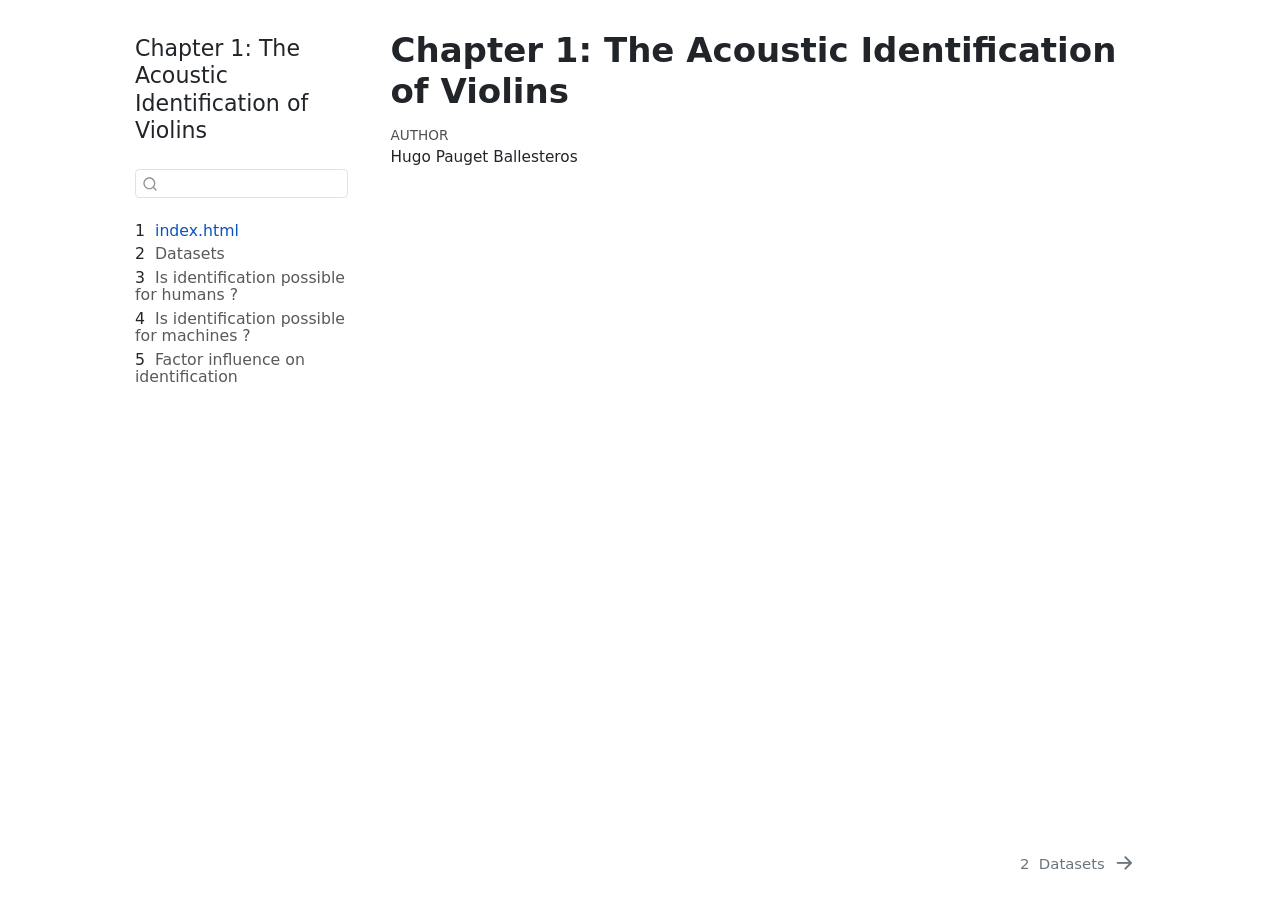
==== reports/_output/index.html @ 641fc1a1 "First commit" ====
<!DOCTYPE html>
<html xmlns="http://www.w3.org/1999/xhtml" lang="en" xml:lang="en"><head>

<meta charset="utf-8">
<meta name="generator" content="quarto-1.9.37">

<meta name="viewport" content="width=device-width, initial-scale=1.0, user-scalable=yes">

<meta name="author" content="Hugo Pauget Ballesteros">

<title>Chapter 1: The Acoustic Identification of Violins</title>
<style>
/* Default styles provided by pandoc.
** See https://pandoc.org/MANUAL.html#variables-for-html for config info.
*/
code{white-space: pre-wrap;}
span.smallcaps{font-variant: small-caps;}
div.columns{display: flex; gap: min(4vw, 1.5em);}
div.column{flex: auto; overflow-x: auto;}
div.hanging-indent{margin-left: 1.5em; text-indent: -1.5em;}
ul.task-list{list-style: none;}
ul.task-list li input[type="checkbox"] {
  width: 0.8em;
  margin: 0 0.8em 0.2em -1em; /* quarto-specific, see https://github.com/quarto-dev/quarto-cli/issues/4556 */ 
  vertical-align: middle;
}
</style>


<script src="site_libs/quarto-nav/quarto-nav.js"></script>
<script src="site_libs/quarto-nav/headroom.min.js"></script>
<script src="site_libs/clipboard/clipboard.min.js"></script>
<script src="site_libs/quarto-search/autocomplete.umd.js"></script>
<script src="site_libs/quarto-search/fuse.min.js"></script>
<script src="site_libs/quarto-search/quarto-search.js"></script>
<meta name="quarto:offset" content="./">
<link href="./materials.html" rel="next">
<script src="site_libs/quarto-html/quarto.js" type="module"></script>
<script src="site_libs/quarto-html/tabsets/tabsets.js" type="module"></script>
<script src="site_libs/quarto-html/popper.min.js"></script>
<script src="site_libs/quarto-html/tippy.umd.min.js"></script>
<script src="site_libs/quarto-html/anchor.min.js"></script>
<link href="site_libs/quarto-html/tippy.css" rel="stylesheet">
<link href="site_libs/quarto-html/quarto-syntax-highlighting-7f8f88aac4f3542376d5c11b86a4c14d.css" rel="stylesheet" id="quarto-text-highlighting-styles">
<script src="site_libs/bootstrap/bootstrap.min.js"></script>
<link href="site_libs/bootstrap/bootstrap-icons.css" rel="stylesheet">
<link href="site_libs/bootstrap/bootstrap-02ebb7cf4e6a27330e571e87d12b4c73.min.css" rel="stylesheet" append-hash="true" id="quarto-bootstrap" data-mode="light">
<script id="quarto-search-options" type="application/json">{
  "location": "sidebar",
  "copy-button": false,
  "collapse-after": 3,
  "panel-placement": "start",
  "type": "textbox",
  "limit": 50,
  "keyboard-shortcut": [
    "f",
    "/",
    "s"
  ],
  "show-item-context": false,
  "language": {
    "search-no-results-text": "No results",
    "search-matching-documents-text": "matching documents",
    "search-copy-link-title": "Copy link to search",
    "search-hide-matches-text": "Hide additional matches",
    "search-more-match-text": "more match in this document",
    "search-more-matches-text": "more matches in this document",
    "search-clear-button-title": "Clear",
    "search-text-placeholder": "",
    "search-detached-cancel-button-title": "Cancel",
    "search-submit-button-title": "Submit",
    "search-label": "Search"
  }
}</script>


</head>

<body class="nav-sidebar floating fullcontent quarto-light">

<div id="quarto-search-results"></div>
  <header id="quarto-header" class="headroom fixed-top">
  <nav class="quarto-secondary-nav">
    <div class="container-fluid d-flex">
      <button type="button" class="quarto-btn-toggle btn" data-bs-toggle="collapse" role="button" data-bs-target=".quarto-sidebar-collapse-item" aria-controls="quarto-sidebar" aria-expanded="false" aria-label="Toggle sidebar navigation" onclick="if (window.quartoToggleHeadroom) { window.quartoToggleHeadroom(); }">
        <i class="bi bi-layout-text-sidebar-reverse"></i>
      </button>
        <nav class="quarto-page-breadcrumbs" aria-label="breadcrumb"><ol class="breadcrumb"><li class="breadcrumb-item"><a href="./index.html"><span class="chapter-number">1</span>&nbsp; <span class="chapter-title">index.html</span></a></li></ol></nav>
        <a class="flex-grow-1" role="navigation" data-bs-toggle="collapse" data-bs-target=".quarto-sidebar-collapse-item" aria-controls="quarto-sidebar" aria-expanded="false" aria-label="Toggle sidebar navigation" onclick="if (window.quartoToggleHeadroom) { window.quartoToggleHeadroom(); }">      
        </a>
      <button type="button" class="btn quarto-search-button" aria-label="Search" onclick="window.quartoOpenSearch();">
        <i class="bi bi-search"></i>
      </button>
    </div>
  </nav>
</header>
<!-- content -->
<div id="quarto-content" class="quarto-container page-columns page-rows-contents page-layout-article">
<!-- sidebar -->
  <nav id="quarto-sidebar" class="sidebar collapse collapse-horizontal quarto-sidebar-collapse-item sidebar-navigation floating overflow-auto">
    <div class="pt-lg-2 mt-2 text-left sidebar-header">
    <div class="sidebar-title mb-0 py-0">
      <a href="./">Chapter 1: The Acoustic Identification of Violins</a> 
    </div>
      </div>
        <div class="mt-2 flex-shrink-0 align-items-center">
        <div class="sidebar-search">
        <div id="quarto-search" class="" title="Search"></div>
        </div>
        </div>
    <div class="sidebar-menu-container"> 
    <ul class="list-unstyled mt-1">
        <li class="sidebar-item">
  <div class="sidebar-item-container"> 
  <a href="./index.html" class="sidebar-item-text sidebar-link active">
 <span class="menu-text"><span class="chapter-number">1</span>&nbsp; <span class="chapter-title">index.html</span></span></a>
  </div>
</li>
        <li class="sidebar-item">
  <div class="sidebar-item-container"> 
  <a href="./materials.html" class="sidebar-item-text sidebar-link">
 <span class="menu-text"><span class="chapter-number">2</span>&nbsp; <span class="chapter-title">Datasets</span></span></a>
  </div>
</li>
        <li class="sidebar-item">
  <div class="sidebar-item-container"> 
  <a href="./is-identification-possible-humans.html" class="sidebar-item-text sidebar-link">
 <span class="menu-text"><span class="chapter-number">3</span>&nbsp; <span class="chapter-title">Is identification possible for humans ?</span></span></a>
  </div>
</li>
        <li class="sidebar-item">
  <div class="sidebar-item-container"> 
  <a href="./is-identification-possible-machine.html" class="sidebar-item-text sidebar-link">
 <span class="menu-text"><span class="chapter-number">4</span>&nbsp; <span class="chapter-title">Is identification possible for machines ?</span></span></a>
  </div>
</li>
        <li class="sidebar-item">
  <div class="sidebar-item-container"> 
  <a href="./factor-influence.html" class="sidebar-item-text sidebar-link">
 <span class="menu-text"><span class="chapter-number">5</span>&nbsp; <span class="chapter-title">Factor influence on identification</span></span></a>
  </div>
</li>
    </ul>
    </div>
</nav>
<div id="quarto-sidebar-glass" class="quarto-sidebar-collapse-item" data-bs-toggle="collapse" data-bs-target=".quarto-sidebar-collapse-item"></div>
<!-- margin-sidebar -->
    
<!-- main -->
<main class="content" id="quarto-document-content">

<header id="title-block-header" class="quarto-title-block default">
<div class="quarto-title">
<h1 class="title">Chapter 1: The Acoustic Identification of Violins</h1>
</div>



<div class="quarto-title-meta">

    <div>
    <div class="quarto-title-meta-heading">Author</div>
    <div class="quarto-title-meta-contents">
             <p>Hugo Pauget Ballesteros </p>
          </div>
  </div>
    
  
    
  </div>
  


</header>





</main> <!-- /main -->
<script id="quarto-html-after-body" type="application/javascript">
  window.document.addEventListener("DOMContentLoaded", function (event) {
    const icon = "";
    const anchorJS = new window.AnchorJS();
    anchorJS.options = {
      placement: 'right',
      icon: icon
    };
    anchorJS.add('.anchored');
    const isCodeAnnotation = (el) => {
      for (const clz of el.classList) {
        if (clz.startsWith('code-annotation-')) {                     
          return true;
        }
      }
      return false;
    }
    const onCopySuccess = function(e) {
      // button target
      const button = e.trigger;
      // don't keep focus
      button.blur();
      // flash "checked"
      button.classList.add('code-copy-button-checked');
      var currentTitle = button.getAttribute("title");
      button.setAttribute("title", "Copied!");
      let tooltip;
      if (window.bootstrap) {
        button.setAttribute("data-bs-toggle", "tooltip");
        button.setAttribute("data-bs-placement", "left");
        button.setAttribute("data-bs-title", "Copied!");
        tooltip = new bootstrap.Tooltip(button, 
          { trigger: "manual", 
            customClass: "code-copy-button-tooltip",
            offset: [0, -8]});
        tooltip.show();    
      }
      setTimeout(function() {
        if (tooltip) {
          tooltip.hide();
          button.removeAttribute("data-bs-title");
          button.removeAttribute("data-bs-toggle");
          button.removeAttribute("data-bs-placement");
        }
        button.setAttribute("title", currentTitle);
        button.classList.remove('code-copy-button-checked');
      }, 1000);
      // clear code selection
      e.clearSelection();
    }
    const getTextToCopy = function(trigger) {
      const outerScaffold = trigger.parentElement.cloneNode(true);
      const codeEl = outerScaffold.querySelector('code');
      for (const childEl of codeEl.children) {
        if (isCodeAnnotation(childEl)) {
          childEl.remove();
        }
      }
      return codeEl.innerText;
    }
    const clipboard = new window.ClipboardJS('.code-copy-button:not([data-in-quarto-modal])', {
      text: getTextToCopy
    });
    clipboard.on('success', onCopySuccess);
    if (window.document.getElementById('quarto-embedded-source-code-modal')) {
      const clipboardModal = new window.ClipboardJS('.code-copy-button[data-in-quarto-modal]', {
        text: getTextToCopy,
        container: window.document.getElementById('quarto-embedded-source-code-modal')
      });
      clipboardModal.on('success', onCopySuccess);
    }
      var localhostRegex = new RegExp(/^(?:http|https):\/\/localhost\:?[0-9]*\//);
      var mailtoRegex = new RegExp(/^mailto:/);
        var filterRegex = new RegExp('/' + window.location.host + '/');
      var isInternal = (href) => {
          return filterRegex.test(href) || localhostRegex.test(href) || mailtoRegex.test(href);
      }
      // Inspect non-navigation links and adorn them if external
     var links = window.document.querySelectorAll('a[href]:not(.nav-link):not(.navbar-brand):not(.toc-action):not(.sidebar-link):not(.sidebar-item-toggle):not(.pagination-link):not(.no-external):not([aria-hidden]):not(.dropdown-item):not(.quarto-navigation-tool):not(.about-link)');
      for (var i=0; i<links.length; i++) {
        const link = links[i];
        if (!isInternal(link.href)) {
          // undo the damage that might have been done by quarto-nav.js in the case of
          // links that we want to consider external
          if (link.dataset.originalHref !== undefined) {
            link.href = link.dataset.originalHref;
          }
        }
      }
    function tippyHover(el, contentFn, onTriggerFn, onUntriggerFn) {
      const config = {
        allowHTML: true,
        maxWidth: 500,
        delay: 100,
        arrow: false,
        appendTo: function(el) {
            return el.parentElement;
        },
        interactive: true,
        interactiveBorder: 10,
        theme: 'quarto',
        placement: 'bottom-start',
      };
      if (contentFn) {
        config.content = contentFn;
      }
      if (onTriggerFn) {
        config.onTrigger = onTriggerFn;
      }
      if (onUntriggerFn) {
        config.onUntrigger = onUntriggerFn;
      }
      window.tippy(el, config); 
    }
    const noterefs = window.document.querySelectorAll('a[role="doc-noteref"]');
    for (var i=0; i<noterefs.length; i++) {
      const ref = noterefs[i];
      tippyHover(ref, function() {
        // use id or data attribute instead here
        let href = ref.getAttribute('data-footnote-href') || ref.getAttribute('href');
        try { href = new URL(href).hash; } catch {}
        const id = href.replace(/^#\/?/, "");
        const note = window.document.getElementById(id);
        if (note) {
          return note.innerHTML;
        } else {
          return "";
        }
      });
    }
    const xrefs = window.document.querySelectorAll('a.quarto-xref');
    const processXRef = (id, note) => {
      // Strip column container classes
      const stripColumnClz = (el) => {
        el.classList.remove("page-full", "page-columns");
        if (el.children) {
          for (const child of el.children) {
            stripColumnClz(child);
          }
        }
      }
      stripColumnClz(note)
      if (id === null || id.startsWith('sec-')) {
        // Special case sections, only their first couple elements
        const container = document.createElement("div");
        if (note.children && note.children.length > 2) {
          container.appendChild(note.children[0].cloneNode(true));
          for (let i = 1; i < note.children.length; i++) {
            const child = note.children[i];
            if (child.tagName === "P" && child.innerText === "") {
              continue;
            } else {
              container.appendChild(child.cloneNode(true));
              break;
            }
          }
          if (window.Quarto?.typesetMath) {
            window.Quarto.typesetMath(container);
          }
          return container.innerHTML
        } else {
          if (window.Quarto?.typesetMath) {
            window.Quarto.typesetMath(note);
          }
          return note.innerHTML;
        }
      } else {
        // Remove any anchor links if they are present
        const anchorLink = note.querySelector('a.anchorjs-link');
        if (anchorLink) {
          anchorLink.remove();
        }
        if (window.Quarto?.typesetMath) {
          window.Quarto.typesetMath(note);
        }
        if (note.classList.contains("callout")) {
          return note.outerHTML;
        } else {
          return note.innerHTML;
        }
      }
    }
    for (var i=0; i<xrefs.length; i++) {
      const xref = xrefs[i];
      tippyHover(xref, undefined, function(instance) {
        instance.disable();
        let url = xref.getAttribute('href');
        let hash = undefined; 
        if (url.startsWith('#')) {
          hash = url;
        } else {
          try { hash = new URL(url).hash; } catch {}
        }
        if (hash) {
          const id = hash.replace(/^#\/?/, "");
          const note = window.document.getElementById(id);
          if (note !== null) {
            try {
              const html = processXRef(id, note.cloneNode(true));
              instance.setContent(html);
            } finally {
              instance.enable();
              instance.show();
            }
          } else {
            // See if we can fetch this
            fetch(url.split('#')[0])
            .then(res => res.text())
            .then(html => {
              const parser = new DOMParser();
              const htmlDoc = parser.parseFromString(html, "text/html");
              const note = htmlDoc.getElementById(id);
              if (note !== null) {
                const html = processXRef(id, note);
                instance.setContent(html);
              } 
            }).finally(() => {
              instance.enable();
              instance.show();
            });
          }
        } else {
          // See if we can fetch a full url (with no hash to target)
          // This is a special case and we should probably do some content thinning / targeting
          fetch(url)
          .then(res => res.text())
          .then(html => {
            const parser = new DOMParser();
            const htmlDoc = parser.parseFromString(html, "text/html");
            const note = htmlDoc.querySelector('main.content');
            if (note !== null) {
              // This should only happen for chapter cross references
              // (since there is no id in the URL)
              // remove the first header
              if (note.children.length > 0 && note.children[0].tagName === "HEADER") {
                note.children[0].remove();
              }
              const html = processXRef(null, note);
              instance.setContent(html);
            } 
          }).finally(() => {
            instance.enable();
            instance.show();
          });
        }
      }, function(instance) {
      });
    }
        let selectedAnnoteEl;
        const selectorForAnnotation = ( cell, annotation) => {
          let cellAttr = 'data-code-cell="' + cell + '"';
          let lineAttr = 'data-code-annotation="' +  annotation + '"';
          const selector = 'span[' + cellAttr + '][' + lineAttr + ']';
          return selector;
        }
        const selectCodeLines = (annoteEl) => {
          const doc = window.document;
          const targetCell = annoteEl.getAttribute("data-target-cell");
          const targetAnnotation = annoteEl.getAttribute("data-target-annotation");
          const annoteSpan = window.document.querySelector(selectorForAnnotation(targetCell, targetAnnotation));
          const lines = annoteSpan.getAttribute("data-code-lines").split(",");
          const lineIds = lines.map((line) => {
            return targetCell + "-" + line;
          })
          let top = null;
          let height = null;
          let parent = null;
          if (lineIds.length > 0) {
              //compute the position of the single el (top and bottom and make a div)
              const el = window.document.getElementById(lineIds[0]);
              top = el.offsetTop;
              height = el.offsetHeight;
              parent = el.parentElement.parentElement;
            if (lineIds.length > 1) {
              const lastEl = window.document.getElementById(lineIds[lineIds.length - 1]);
              const bottom = lastEl.offsetTop + lastEl.offsetHeight;
              height = bottom - top;
            }
            if (top !== null && height !== null && parent !== null) {
              // cook up a div (if necessary) and position it 
              let div = window.document.getElementById("code-annotation-line-highlight");
              if (div === null) {
                div = window.document.createElement("div");
                div.setAttribute("id", "code-annotation-line-highlight");
                div.style.position = 'absolute';
                parent.appendChild(div);
              }
              div.style.top = top - 2 + "px";
              div.style.height = height + 4 + "px";
              div.style.left = 0;
              let gutterDiv = window.document.getElementById("code-annotation-line-highlight-gutter");
              if (gutterDiv === null) {
                gutterDiv = window.document.createElement("div");
                gutterDiv.setAttribute("id", "code-annotation-line-highlight-gutter");
                gutterDiv.style.position = 'absolute';
                const codeCell = window.document.getElementById(targetCell);
                const gutter = codeCell.querySelector('.code-annotation-gutter');
                gutter.appendChild(gutterDiv);
              }
              gutterDiv.style.top = top - 2 + "px";
              gutterDiv.style.height = height + 4 + "px";
            }
            selectedAnnoteEl = annoteEl;
          }
        };
        const unselectCodeLines = () => {
          const elementsIds = ["code-annotation-line-highlight", "code-annotation-line-highlight-gutter"];
          elementsIds.forEach((elId) => {
            const div = window.document.getElementById(elId);
            if (div) {
              div.remove();
            }
          });
          selectedAnnoteEl = undefined;
        };
          // Handle positioning of the toggle
      window.addEventListener(
        "resize",
        throttle(() => {
          elRect = undefined;
          if (selectedAnnoteEl) {
            selectCodeLines(selectedAnnoteEl);
          }
        }, 10)
      );
      function throttle(fn, ms) {
      let throttle = false;
      let timer;
        return (...args) => {
          if(!throttle) { // first call gets through
              fn.apply(this, args);
              throttle = true;
          } else { // all the others get throttled
              if(timer) clearTimeout(timer); // cancel #2
              timer = setTimeout(() => {
                fn.apply(this, args);
                timer = throttle = false;
              }, ms);
          }
        };
      }
        // Attach click handler to the DT
        const annoteDls = window.document.querySelectorAll('dt[data-target-cell]');
        for (const annoteDlNode of annoteDls) {
          annoteDlNode.addEventListener('click', (event) => {
            const clickedEl = event.target;
            if (clickedEl !== selectedAnnoteEl) {
              unselectCodeLines();
              const activeEl = window.document.querySelector('dt[data-target-cell].code-annotation-active');
              if (activeEl) {
                activeEl.classList.remove('code-annotation-active');
              }
              selectCodeLines(clickedEl);
              clickedEl.classList.add('code-annotation-active');
            } else {
              // Unselect the line
              unselectCodeLines();
              clickedEl.classList.remove('code-annotation-active');
            }
          });
        }
    const findCites = (el) => {
      const parentEl = el.parentElement;
      if (parentEl) {
        const cites = parentEl.dataset.cites;
        if (cites) {
          return {
            el,
            cites: cites.split(' ')
          };
        } else {
          return findCites(el.parentElement)
        }
      } else {
        return undefined;
      }
    };
    var bibliorefs = window.document.querySelectorAll('a[role="doc-biblioref"]');
    for (var i=0; i<bibliorefs.length; i++) {
      const ref = bibliorefs[i];
      const citeInfo = findCites(ref);
      if (citeInfo) {
        tippyHover(citeInfo.el, function() {
          var popup = window.document.createElement('div');
          citeInfo.cites.forEach(function(cite) {
            var citeDiv = window.document.createElement('div');
            citeDiv.classList.add('hanging-indent');
            citeDiv.classList.add('csl-entry');
            var biblioDiv = window.document.getElementById('ref-' + cite);
            if (biblioDiv) {
              citeDiv.innerHTML = biblioDiv.innerHTML;
            }
            popup.appendChild(citeDiv);
          });
          return popup.innerHTML;
        });
      }
    }
  });
  </script>
<nav class="page-navigation">
  <div class="nav-page nav-page-previous">
  </div>
  <div class="nav-page nav-page-next">
      <a href="./materials.html" class="pagination-link" aria-label="Datasets">
        <span class="nav-page-text"><span class="chapter-number">2</span>&nbsp; <span class="chapter-title">Datasets</span></span> <i class="bi bi-arrow-right-short"></i>
      </a>
  </div>
</nav>
</div> <!-- /content -->




</body></html>
---- reports/_output/site_libs/quarto-html/tippy.css ----
.tippy-box[data-animation=fade][data-state=hidden]{opacity:0}[data-tippy-root]{max-width:calc(100vw - 10px)}.tippy-box{position:relative;background-color:#333;color:#fff;border-radius:4px;font-size:14px;line-height:1.4;white-space:normal;outline:0;transition-property:transform,visibility,opacity}.tippy-box[data-placement^=top]>.tippy-arrow{bottom:0}.tippy-box[data-placement^=top]>.tippy-arrow:before{bottom:-7px;left:0;border-width:8px 8px 0;border-top-color:initial;transform-origin:center top}.tippy-box[data-placement^=bottom]>.tippy-arrow{top:0}.tippy-box[data-placement^=bottom]>.tippy-arrow:before{top:-7px;left:0;border-width:0 8px 8px;border-bottom-color:initial;transform-origin:center bottom}.tippy-box[data-placement^=left]>.tippy-arrow{right:0}.tippy-box[data-placement^=left]>.tippy-arrow:before{border-width:8px 0 8px 8px;border-left-color:initial;right:-7px;transform-origin:center left}.tippy-box[data-placement^=right]>.tippy-arrow{left:0}.tippy-box[data-placement^=right]>.tippy-arrow:before{left:-7px;border-width:8px 8px 8px 0;border-right-color:initial;transform-origin:center right}.tippy-box[data-inertia][data-state=visible]{transition-timing-function:cubic-bezier(.54,1.5,.38,1.11)}.tippy-arrow{width:16px;height:16px;color:#333}.tippy-arrow:before{content:"";position:absolute;border-color:transparent;border-style:solid}.tippy-content{position:relative;padding:5px 9px;z-index:1}
---- reports/_output/site_libs/quarto-html/quarto-syntax-highlighting-7f8f88aac4f3542376d5c11b86a4c14d.css ----
/* quarto syntax highlight colors */
:root {
  --quarto-hl-ot-color: #003B4F;
  --quarto-hl-at-color: #657422;
  --quarto-hl-ss-color: #20794D;
  --quarto-hl-an-color: #5E5E5E;
  --quarto-hl-fu-color: #4758AB;
  --quarto-hl-st-color: #20794D;
  --quarto-hl-cf-color: #003B4F;
  --quarto-hl-op-color: #5E5E5E;
  --quarto-hl-er-color: #AD0000;
  --quarto-hl-bn-color: #AD0000;
  --quarto-hl-al-color: #AD0000;
  --quarto-hl-va-color: #111111;
  --quarto-hl-bu-color: inherit;
  --quarto-hl-ex-color: inherit;
  --quarto-hl-pp-color: #AD0000;
  --quarto-hl-in-color: #5E5E5E;
  --quarto-hl-vs-color: #20794D;
  --quarto-hl-wa-color: #5E5E5E;
  --quarto-hl-do-color: #5E5E5E;
  --quarto-hl-im-color: #00769E;
  --quarto-hl-ch-color: #20794D;
  --quarto-hl-dt-color: #AD0000;
  --quarto-hl-fl-color: #AD0000;
  --quarto-hl-co-color: #5E5E5E;
  --quarto-hl-cv-color: #5E5E5E;
  --quarto-hl-cn-color: #8f5902;
  --quarto-hl-sc-color: #5E5E5E;
  --quarto-hl-dv-color: #AD0000;
  --quarto-hl-kw-color: #003B4F;
}

/* other quarto variables */
:root {
  --quarto-font-monospace: SFMono-Regular, Menlo, Monaco, Consolas, "Liberation Mono", "Courier New", monospace;
}

/* syntax highlight based on Pandoc's rules */
pre > code.sourceCode > span {
  color: #003B4F;
}

code.sourceCode > span {
  color: #003B4F;
}

div.sourceCode,
div.sourceCode pre.sourceCode {
  color: #003B4F;
}

/* Normal */
code span {
  color: #003B4F;
}

/* Alert */
code span.al {
  color: #AD0000;
  font-style: inherit;
}

/* Annotation */
code span.an {
  color: #5E5E5E;
  font-style: inherit;
}

/* Attribute */
code span.at {
  color: #657422;
  font-style: inherit;
}

/* BaseN */
code span.bn {
  color: #AD0000;
  font-style: inherit;
}

/* BuiltIn */
code span.bu {
  font-style: inherit;
}

/* ControlFlow */
code span.cf {
  color: #003B4F;
  font-weight: bold;
  font-style: inherit;
}

/* Char */
code span.ch {
  color: #20794D;
  font-style: inherit;
}

/* Constant */
code span.cn {
  color: #8f5902;
  font-style: inherit;
}

/* Comment */
code span.co {
  color: #5E5E5E;
  font-style: inherit;
}

/* CommentVar */
code span.cv {
  color: #5E5E5E;
  font-style: italic;
}

/* Documentation */
code span.do {
  color: #5E5E5E;
  font-style: italic;
}

/* DataType */
code span.dt {
  color: #AD0000;
  font-style: inherit;
}

/* DecVal */
code span.dv {
  color: #AD0000;
  font-style: inherit;
}

/* Error */
code span.er {
  color: #AD0000;
  font-style: inherit;
}

/* Extension */
code span.ex {
  font-style: inherit;
}

/* Float */
code span.fl {
  color: #AD0000;
  font-style: inherit;
}

/* Function */
code span.fu {
  color: #4758AB;
  font-style: inherit;
}

/* Import */
code span.im {
  color: #00769E;
  font-style: inherit;
}

/* Information */
code span.in {
  color: #5E5E5E;
  font-style: inherit;
}

/* Keyword */
code span.kw {
  color: #003B4F;
  font-weight: bold;
  font-style: inherit;
}

/* Operator */
code span.op {
  color: #5E5E5E;
  font-style: inherit;
}

/* Other */
code span.ot {
  color: #003B4F;
  font-style: inherit;
}

/* Preprocessor */
code span.pp {
  color: #AD0000;
  font-style: inherit;
}

/* SpecialChar */
code span.sc {
  color: #5E5E5E;
  font-style: inherit;
}

/* SpecialString */
code span.ss {
  color: #20794D;
  font-style: inherit;
}

/* String */
code span.st {
  color: #20794D;
  font-style: inherit;
}

/* Variable */
code span.va {
  color: #111111;
  font-style: inherit;
}

/* VerbatimString */
code span.vs {
  color: #20794D;
  font-style: inherit;
}

/* Warning */
code span.wa {
  color: #5E5E5E;
  font-style: italic;
}

.prevent-inlining {
  content: "</";
}

/*# sourceMappingURL=789ad8cd35626ba772517505b42a116e.css.map */
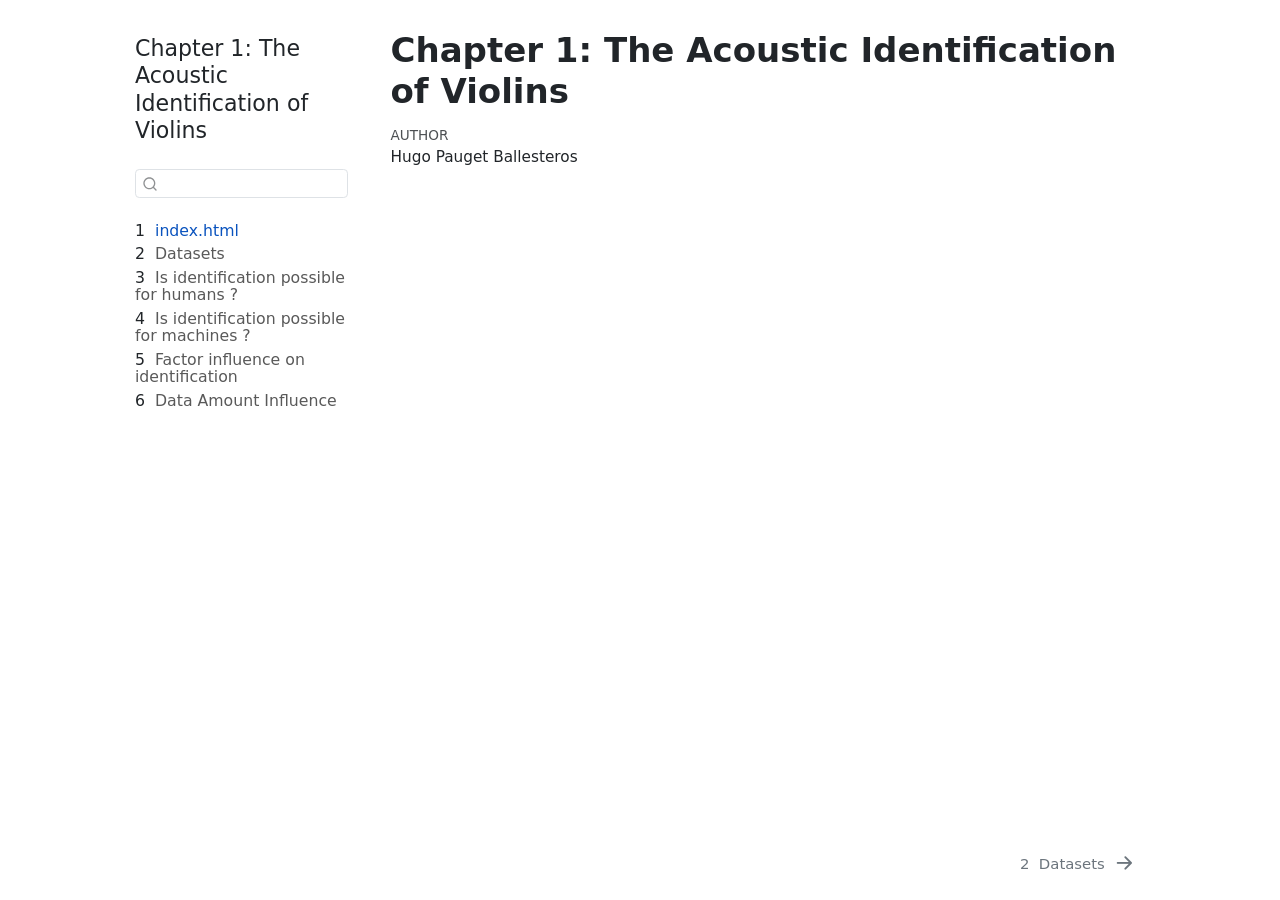
==== commit 5cdfdf64: "Quarto update" ====
--- a/reports/_output/index.html
+++ b/reports/_output/index.html
@@ -138,6 +138,12 @@
   <div class="sidebar-item-container"> 
   <a href="./factor-influence.html" class="sidebar-item-text sidebar-link">
  <span class="menu-text"><span class="chapter-number">5</span>&nbsp; <span class="chapter-title">Factor influence on identification</span></span></a>
+  </div>
+</li>
+        <li class="sidebar-item">
+  <div class="sidebar-item-container"> 
+  <a href="./data-amount-influence.html" class="sidebar-item-text sidebar-link">
+ <span class="menu-text"><span class="chapter-number">6</span>&nbsp; <span class="chapter-title">Data Amount Influence</span></span></a>
   </div>
 </li>
     </ul>
